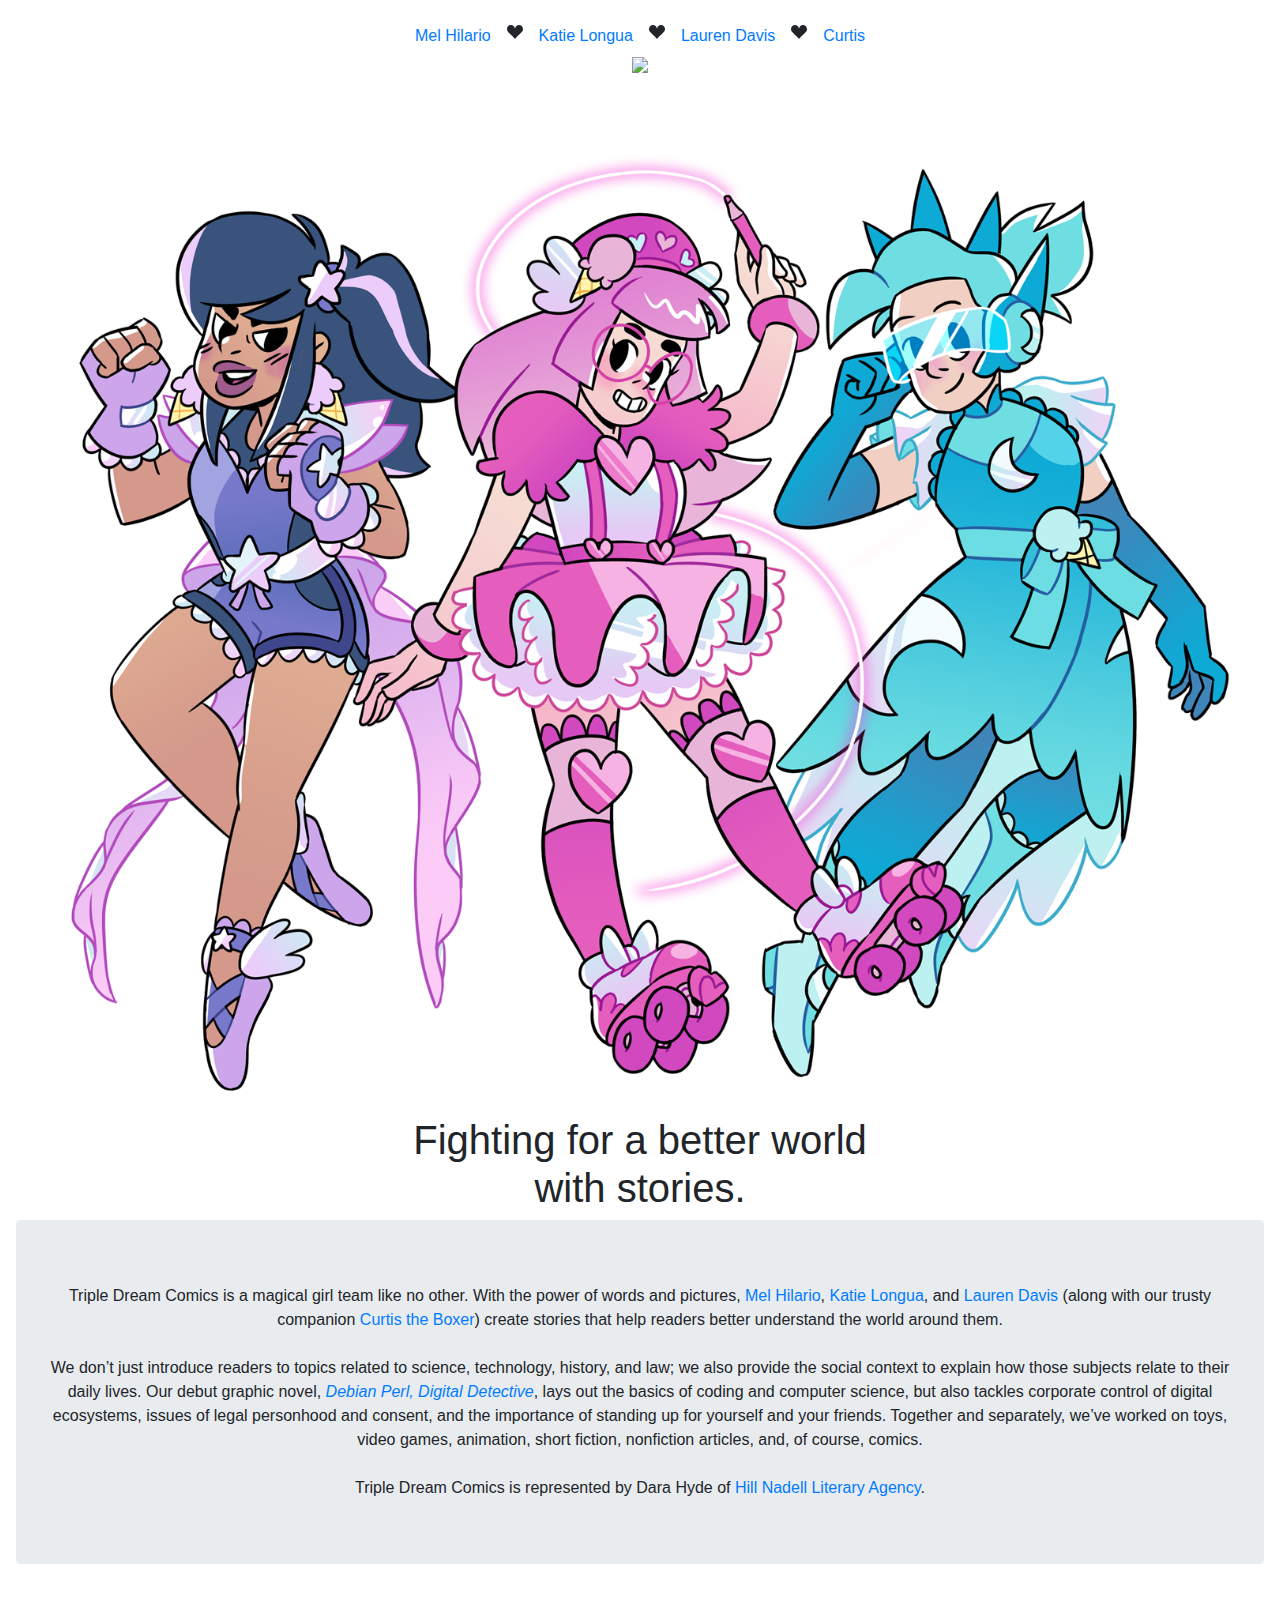
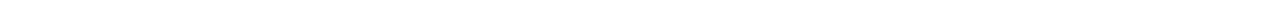
==== index.html @ 96fca915 "Add files via upload" ====
<!doctype html>
<html lang="en">
  <head>
    <!-- Required meta tags -->
    <meta charset="utf-8">
    <meta name="viewport" content="width=device-width, initial-scale=1, shrink-to-fit=no">

    <!-- Bootstrap CSS -->
    <link rel="stylesheet" href="https://stackpath.bootstrapcdn.com/bootstrap/4.5.2/css/bootstrap.min.css" integrity="sha384-JcKb8q3iqJ61gNV9KGb8thSsNjpSL0n8PARn9HuZOnIxN0hoP+VmmDGMN5t9UJ0Z" crossorigin="anonymous">

    <title>Triple Dream Comics</title>
    <!-- Custom styles for this template -->
    <link href="cover.css" rel="stylesheet">
  </head>

  <body class="text-center">
     <div class="cover-container d-flex h-100 p-3 mx-auto flex-column">
       <header class="masthead mb-auto">
         <div class="inner">
          <!--<h3 class="masthead-brand">Cover</h3> -->
           <nav class="nav nav-masthead justify-content-center">
             <a class="nav-link" href="mel.html">Mel Hilario</a>
             <svg width="1em" height="2em" viewBox="0 0 16 16" class="bi bi-suit-heart-fill" fill="currentColor" xmlns="http://www.w3.org/2000/svg">
   <path d="M4 1c2.21 0 4 1.755 4 3.92C8 2.755 9.79 1 12 1s4 1.755 4 3.92c0 3.263-3.234 4.414-7.608 9.608a.513.513 0 0 1-.784 0C3.234 9.334 0 8.183 0 4.92 0 2.755 1.79 1 4 1z"/>
</svg>
             <a class="nav-link" href="katie.html">Katie Longua</a>
             <svg width="1em" height="2em" viewBox="0 0 16 16" class="bi bi-suit-heart-fill" fill="currentColor" xmlns="http://www.w3.org/2000/svg">
  <path d="M4 1c2.21 0 4 1.755 4 3.92C8 2.755 9.79 1 12 1s4 1.755 4 3.92c0 3.263-3.234 4.414-7.608 9.608a.513.513 0 0 1-.784 0C3.234 9.334 0 8.183 0 4.92 0 2.755 1.79 1 4 1z"/>
</svg>
             <a class="nav-link" href="lauren.html">Lauren Davis</a>
             <svg width="1em" height="2em" viewBox="0 0 16 16" class="bi bi-suit-heart-fill" fill="currentColor" xmlns="http://www.w3.org/2000/svg">
  <path d="M4 1c2.21 0 4 1.755 4 3.92C8 2.755 9.79 1 12 1s4 1.755 4 3.92c0 3.263-3.234 4.414-7.608 9.608a.513.513 0 0 1-.784 0C3.234 9.334 0 8.183 0 4.92 0 2.755 1.79 1 4 1z"/>
</svg>
             <a class="nav-link" href="curtis.html">Curtis</a>
           </nav>
         </div>
       </header>
       <a href="index.html"><img src="assets/TripleDreamLogo01web.png" class="figure-img img-fluid"></a>
       <img src="assets/TripleDreamTeamweb.png" class="figure-img img-fluid rounded" alt="Portrait of Mel, Katie, Curtis the Boxer, and Lauren by Katie Longua" class="img-fluid">

       <main role="main" class="inner cover">
         <h1 class="cover-heading">Fighting for a better world<br> with stories.</h1>
         <p class="jumbotron">Triple Dream Comics is a magical girl team like no other. With the power of words and pictures, <a href="mel.html" class="textlink">Mel Hilario</a>, <a href="katie.html" class="textlink">Katie Longua</a>, and <a href="lauren.html" class="textlink">Lauren Davis</a> (along with our trusty companion <a href="curtis.html" class="textlink">Curtis the Boxer</a>) create stories that help readers better understand the world around them.<br><br>We don’t just introduce readers to topics related to science, technology, history, and law; we also provide the social context to explain how those subjects relate to their daily lives. Our debut graphic novel, <a href="https://www.lionforge.com/debian-perl/" class="textlink" target="_blank"><em>Debian Perl, Digital Detective</em></a>, lays out the basics of coding and computer science, but also tackles corporate control of digital ecosystems, issues of legal personhood and consent, and the importance of standing up for yourself and your friends. Together and separately, we’ve worked on toys, video games, animation, short fiction, nonfiction articles, and, of course, comics.
          <br><br>
          Triple Dream Comics is represented by Dara Hyde of <a href="https://www.hillnadell.com/" class="textlink" target="_blank">Hill Nadell Literary Agency</a>.
</p>
       </main>

       <footer class="mastfoot mt-auto">
         <div class="inner">
                <!-- <p>Cover template for <a href="https://getbootstrap.com/">Bootstrap</a>, by <a href="https://twitter.com/mdo">@mdo</a>.</p> -->
         </div>
       </footer>
     </div>

    <!-- Optional JavaScript -->
    <!-- jQuery first, then Popper.js, then Bootstrap JS -->
    <script src="https://code.jquery.com/jquery-3.5.1.slim.min.js" integrity="sha384-DfXdz2htPH0lsSSs5nCTpuj/zy4C+OGpamoFVy38MVBnE+IbbVYUew+OrCXaRkfj" crossorigin="anonymous"></script>
    <script src="https://cdn.jsdelivr.net/npm/popper.js@1.16.1/dist/umd/popper.min.js" integrity="sha384-9/reFTGAW83EW2RDu2S0VKaIzap3H66lZH81PoYlFhbGU+6BZp6G7niu735Sk7lN" crossorigin="anonymous"></script>
    <script src="https://stackpath.bootstrapcdn.com/bootstrap/4.5.2/js/bootstrap.min.js" integrity="sha384-B4gt1jrGC7Jh4AgTPSdUtOBvfO8shuf57BaghqFfPlYxofvL8/KUEfYiJOMMV+rV" crossorigin="anonymous"></script>
  </body>
</html>
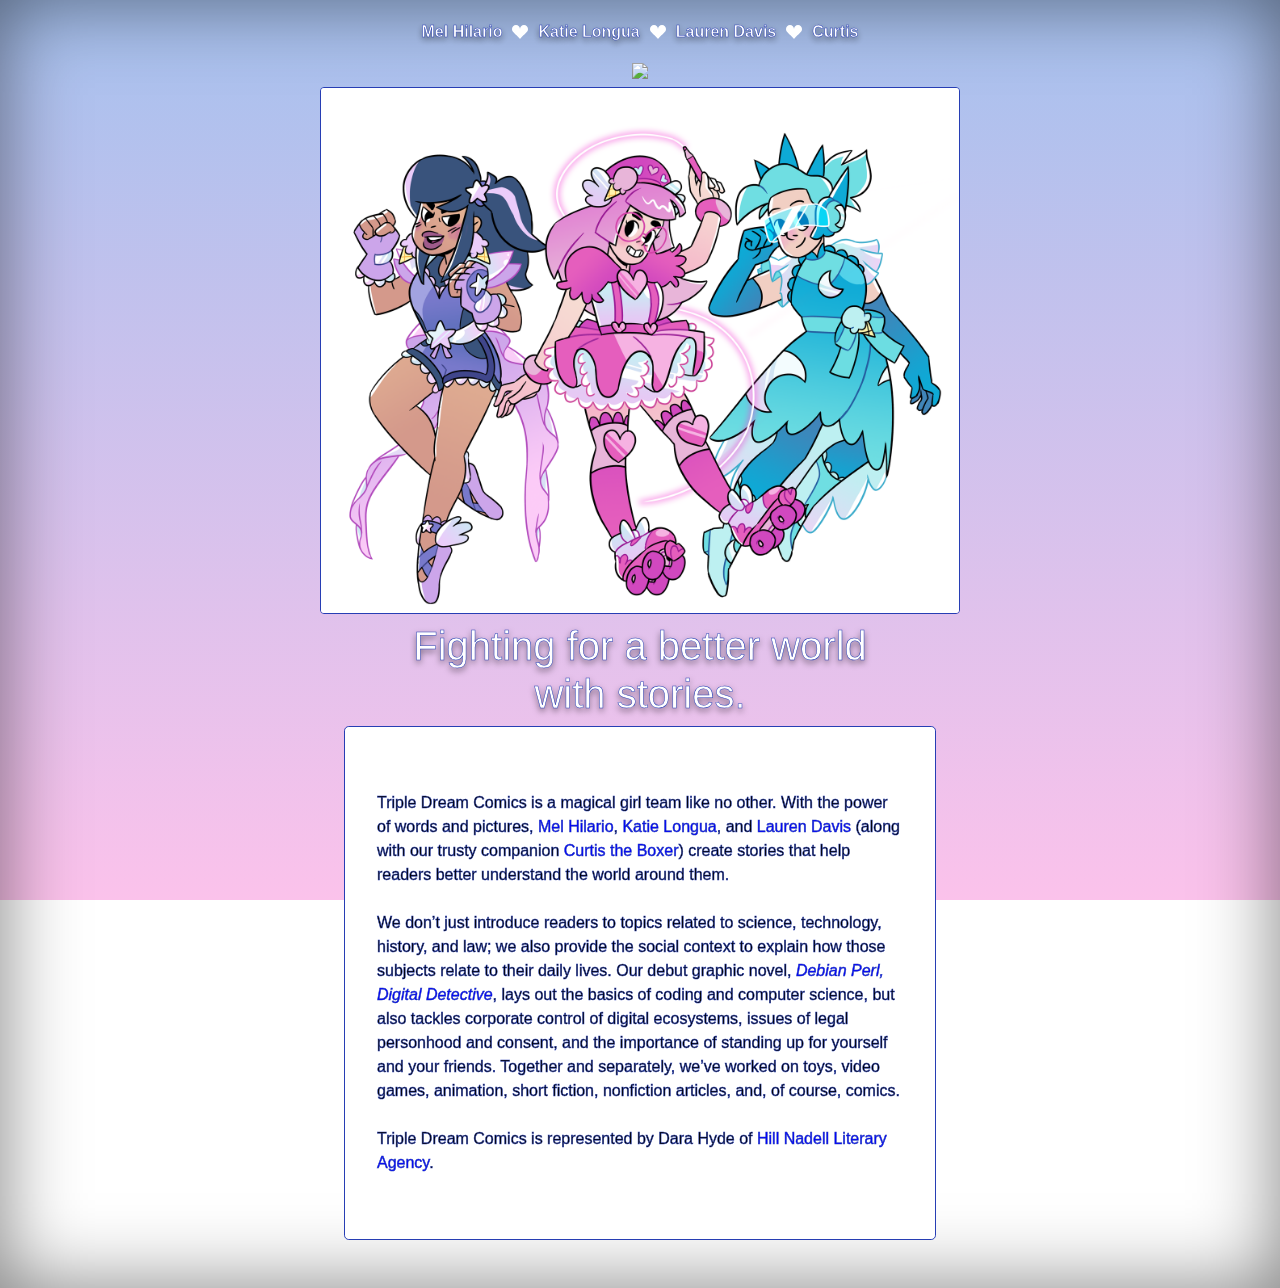
==== commit de18c37d: "Add files via upload" ====
--- a/index.html
+++ b/index.html
@@ -11,6 +11,11 @@
     <title>Triple Dream Comics</title>
     <!-- Custom styles for this template -->
     <link href="cover.css" rel="stylesheet">
+    <style>
+      .border-custom {
+        border: 1px solid #273eb4;
+      }
+    </style>
   </head>
 
   <body class="text-center">
@@ -36,7 +41,7 @@
          </div>
        </header>
        <a href="index.html"><img src="assets/TripleDreamLogo01web.png" class="figure-img img-fluid"></a>
-       <img src="assets/TripleDreamTeamweb.png" class="figure-img img-fluid rounded" alt="Portrait of Mel, Katie, Curtis the Boxer, and Lauren by Katie Longua" class="img-fluid">
+       <img src="assets/TripleDreamTeamweb.png" class="figure-img img-fluid rounded border-custom" alt="Portrait of Mel, Katie, and Lauren as magical girls by Katie Longua" class="img-fluid">
 
        <main role="main" class="inner cover">
          <h1 class="cover-heading">Fighting for a better world<br> with stories.</h1>
--- a/cover.css
+++ b/cover.css
@@ -0,0 +1,219 @@
+/*
+ * Globals
+ */
+
+/* Links */
+a,
+a:focus,
+a:hover {
+  color: purple;
+}
+
+/* Custom default button */
+.btn-secondary,
+.btn-secondary:hover,
+.btn-secondary:focus {
+  color: #333;
+  text-shadow: none; /* Prevent inheritance from `body` */
+  background-color: #fff;
+  border: .05rem solid #fff;
+}
+
+
+/*
+ * Base structure
+ */
+/*
+html,
+body {
+  height: 100%;
+   margin: 0;
+   background-repeat: no-repeat;
+   background-attachment: fixed;
+   background-image: linear-gradient(to bottom, #a6c1ee 0%, #fbc2eb 100%);
+}*/
+
+body:before {
+	content:"";
+	position:fixed;
+	left:0;
+	top:0;
+	right:0;
+	bottom:0;
+	z-index:-1;
+	background:#a6c1ee;
+	background: linear-gradient(to bottom, #a6c1ee, #fbc2eb);
+}
+
+body {
+  display: -ms-flexbox;
+  display: -webkit-box;
+  display: flex;
+  -ms-flex-pack: center;
+  -webkit-box-pack: center;
+  justify-content: center;
+  color: #fff;
+   -webkit-text-stroke: .5px #273eb4;
+  text-shadow: 0 .2rem .4rem rgba(0, 0, 0, .5);
+  box-shadow: inset 0 0 5rem rgba(0, 0, 0, .5);
+}
+
+.bg-index{
+  	/*background = gradient + image pattern combo*/
+  background: linear-gradient(rgba(255, 105, 180, 1), rgba(3, 246, 249, 1));
+}
+
+.bg-mel{
+    background-image: linear-gradient(to top, #a18cd1 0%, #fbc2eb 100%);
+}
+
+.bg-katie{
+  background: linear-gradient(to top, #fad0c4 0%, #ffd1ff 100%);
+}
+
+.bg-lauren{
+  background-image: linear-gradient(to top, #9795f0 0%, #fbc8d4 100%);
+}
+
+.bg-curtis{
+  background-image: linear-gradient(-20deg, #ddd6f3 0%, #faaca8 100%, #faaca8 100%);
+}
+
+.center {
+  display: block;
+  margin-left: auto;
+  margin-right: auto;
+  width: 50%;
+}
+
+
+.cover-container {
+  max-width: 42em;
+}
+
+
+/*
+ * Header
+ */
+.masthead {
+  margin-bottom: 2rem;
+}
+
+.masthead-brand {
+  margin-bottom: 0;
+}
+
+.nav-masthead .nav-link {
+  padding: .25rem 0;
+  margin-left:10px;
+  margin-right:10px;
+  margin-bottom:10px;
+  font-weight: 700;
+  color: white;
+  background-color: transparent;
+  border-bottom: .25rem solid transparent;
+}
+
+.nav-masthead .nav-link:hover,
+.nav-masthead .nav-link:focus {
+  border-bottom-color: rgba(255, 255, 255, .25);
+}
+
+.nav-masthead .nav-link + .nav-link {
+  margin-left: 1rem;
+}
+
+.nav-masthead .active {
+  color: #fff;
+  border-bottom-color: #fff;
+}
+
+@media (min-width: 48em) {
+  .masthead-brand {
+    float: left;
+  }
+  .nav-masthead {
+    float: center;
+  }
+}
+
+
+/*
+ * Cover
+ */
+.cover {
+  padding: 0 1.5rem;
+}
+.cover .btn-lg {
+  padding: .75rem 1.25rem;
+  font-weight: 700;
+}
+
+.jumbotron{
+  background-color: white;
+  color:black;
+  text-shadow: none;
+  text-align: left;
+  border-style: solid;
+  border-width: thin;
+  border-color: #273eb4;
+}
+
+.textlink{
+  color: blue;
+}
+
+.fa.fa-twitter{
+  transform:scale(2.0,2.0);
+  margin-top: 10px;
+  margin-left: 5px;
+  margin-right: 20px;
+  color:	#1DA1F2;
+}
+
+.fa.fa-instagram {
+  margin-top: 10px;
+  margin-right: 20px;
+  transform:scale(2.0,2.0);
+  color: transparent;
+  background: radial-gradient(circle at 30% 107%, #fdf497 0%, #fdf497 5%, #fd5949 45%, #d6249f 60%, #285AEB 90%);
+  background: -webkit-radial-gradient(circle at 30% 107%, #fdf497 0%, #fdf497 5%, #fd5949 45%, #d6249f 60%, #285AEB 90%);
+  background-clip: text;
+  -webkit-background-clip: text;
+}
+
+.fa.fa-linkedin {
+  margin-left: 5px;
+  margin-top: 10px;
+  margin-right: 20px;
+  transform:scale(2.0,2.0);
+  color: #2867B2;
+}
+
+.fa.fa-home {
+  margin-left: 5px;
+  margin-top: 10px;
+  margin-right: 20px;
+  transform:scale(2.0,2.0);
+  color: #ff69b4;
+}
+.fa.fa-shopping-cart {
+  margin-top: 10px;
+  margin-right: 20px;
+  transform:scale(2.0,2.0);
+  color: #8b0089;
+}
+
+.fa.fa-etsy {
+  margin-top: 10px;
+  margin-right: 15px;
+  transform:scale(1.8,1.8);
+  color: #eb6d20;
+}
+
+/*
+ * Footer
+ */
+.mastfoot {
+  color: rgba(255, 255, 255, .5);
+}
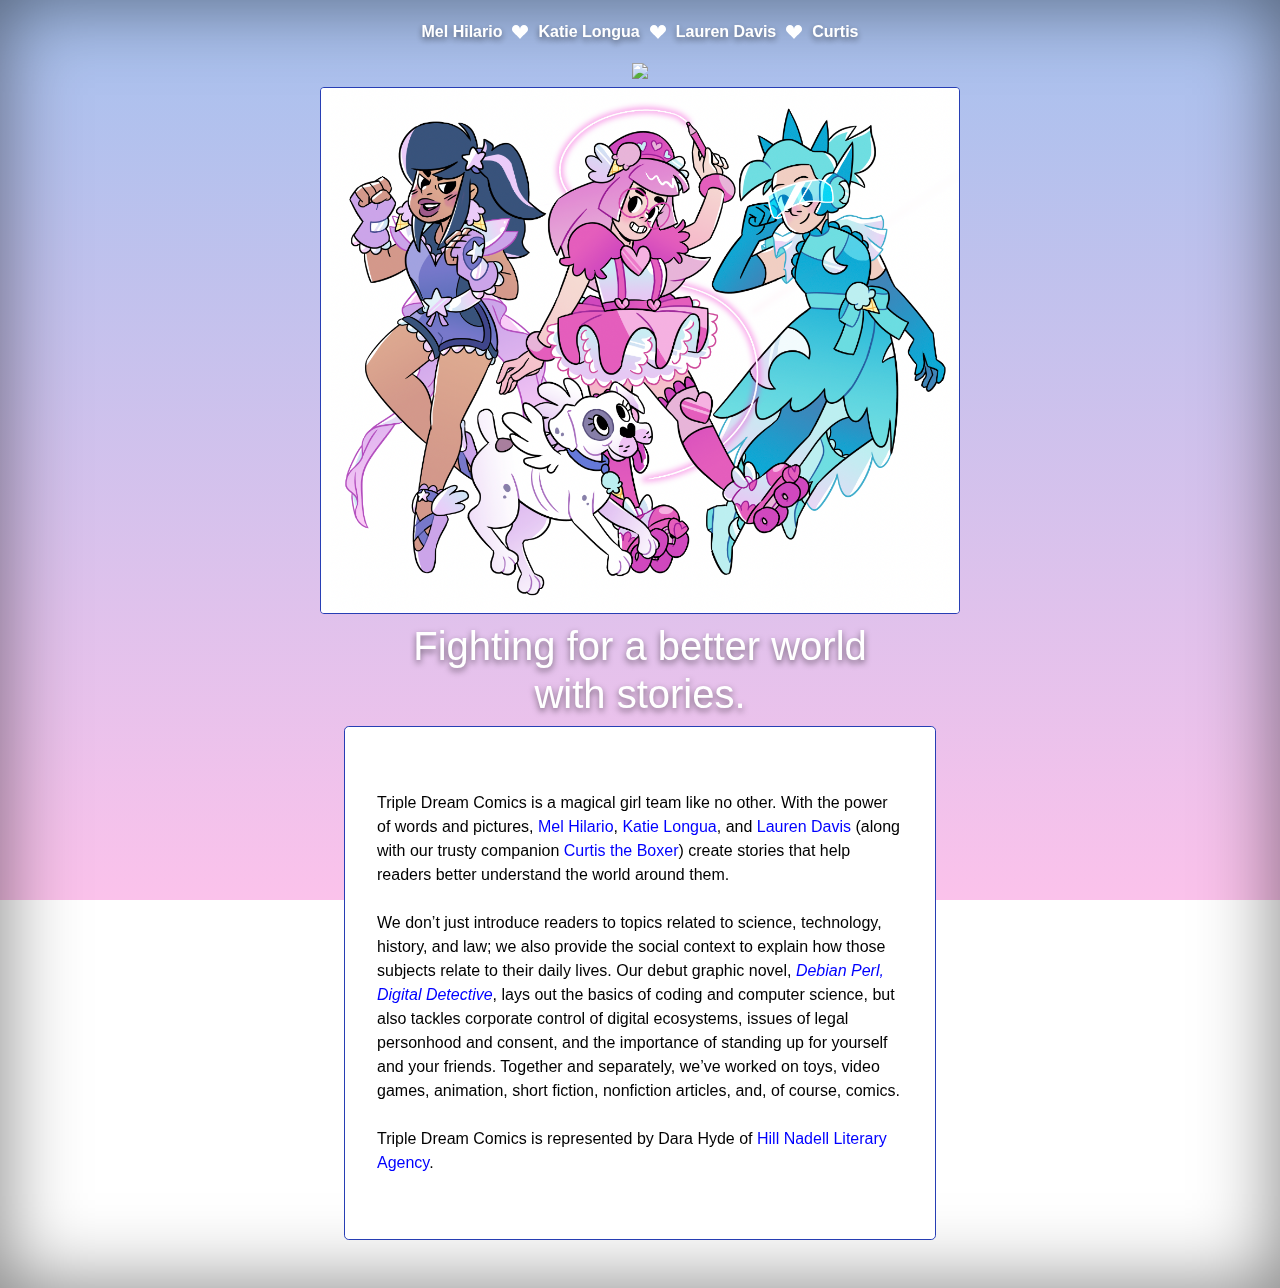
==== commit 0b5ec118: "Add files via upload" ====
--- a/index.html
+++ b/index.html
@@ -41,7 +41,7 @@
          </div>
        </header>
        <a href="index.html"><img src="assets/TripleDreamLogo01web.png" class="figure-img img-fluid"></a>
-       <img src="assets/TripleDreamTeamweb.png" class="figure-img img-fluid rounded border-custom" alt="Portrait of Mel, Katie, and Lauren as magical girls by Katie Longua" class="img-fluid">
+       <img src="assets/TripleDreamCurtis.png" class="figure-img img-fluid rounded border-custom" alt="Portrait of Mel, Katie, and Lauren as magical girls by Katie Longua" class="img-fluid">
 
        <main role="main" class="inner cover">
          <h1 class="cover-heading">Fighting for a better world<br> with stories.</h1>
--- a/cover.css
+++ b/cover.css
@@ -53,7 +53,7 @@
   -webkit-box-pack: center;
   justify-content: center;
   color: #fff;
-   -webkit-text-stroke: .5px #273eb4;
+   /*-webkit-text-stroke: .5px #273eb4;*/
   text-shadow: 0 .2rem .4rem rgba(0, 0, 0, .5);
   box-shadow: inset 0 0 5rem rgba(0, 0, 0, .5);
 }
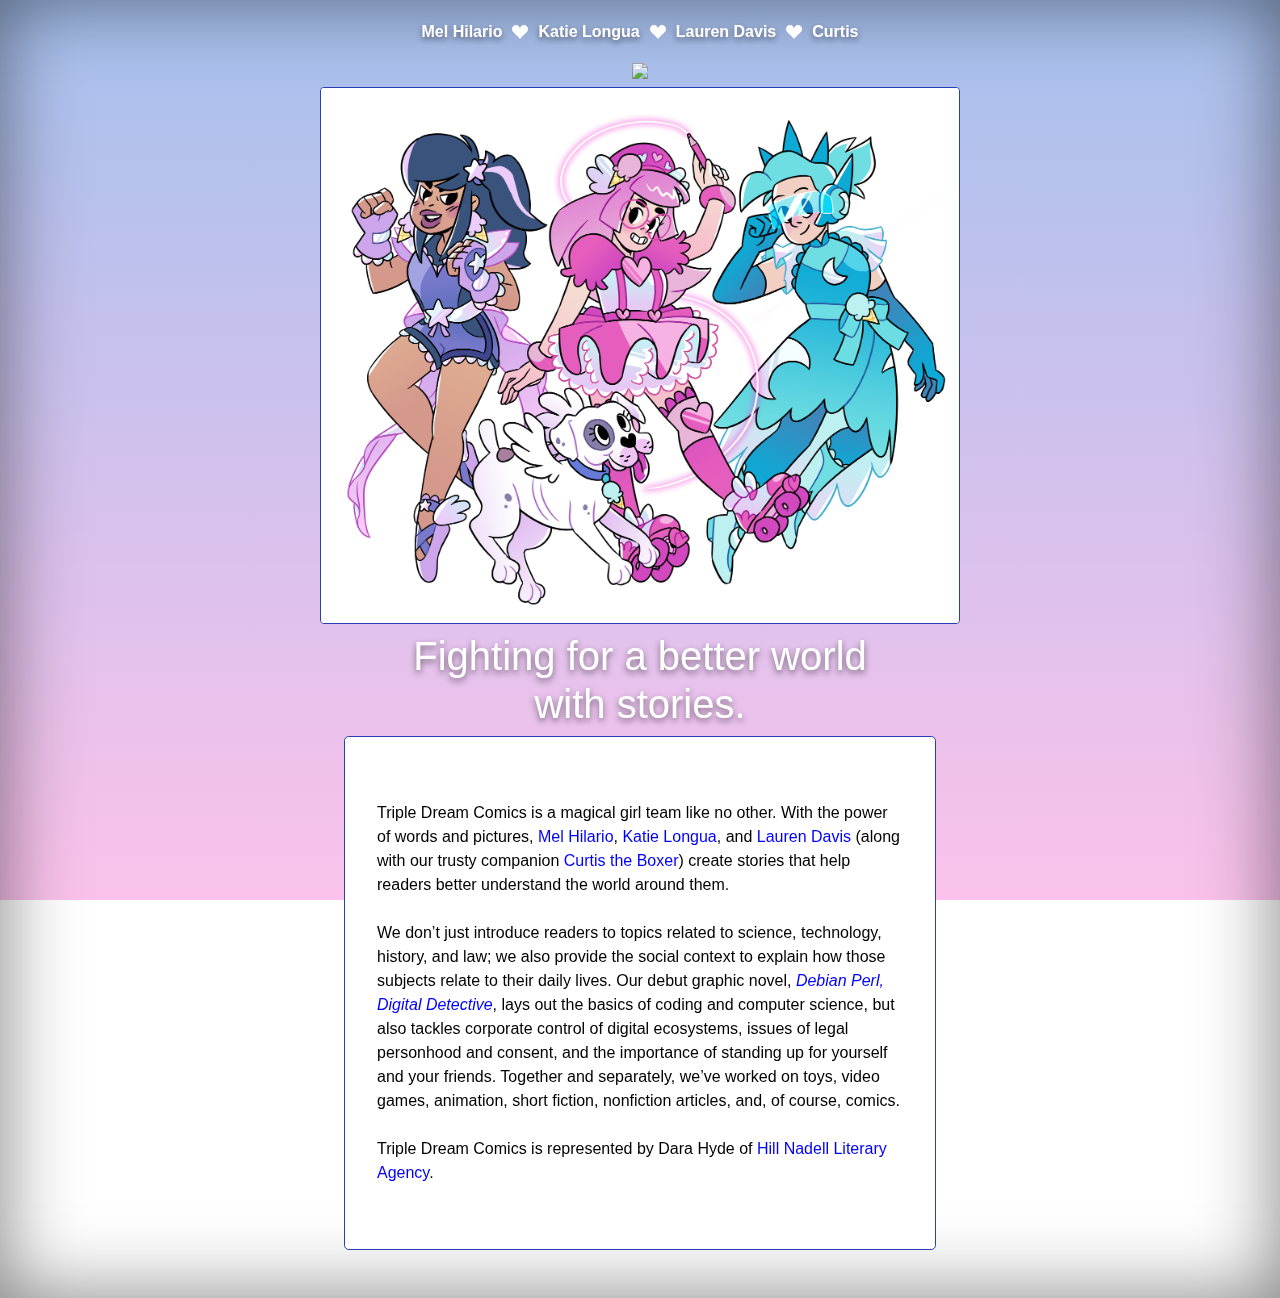
==== commit 0e7f7a55: "Add files via upload" ====
--- a/index.html
+++ b/index.html
@@ -41,7 +41,7 @@
          </div>
        </header>
        <a href="index.html"><img src="assets/TripleDreamLogo01web.png" class="figure-img img-fluid"></a>
-       <img src="assets/TripleDreamCurtis.png" class="figure-img img-fluid rounded border-custom" alt="Portrait of Mel, Katie, and Lauren as magical girls by Katie Longua" class="img-fluid">
+       <img src="assets/TripleDreamTeamFinalweb.png" class="figure-img img-fluid rounded border-custom" alt="Portrait of Mel, Katie, and Lauren as magical girls by Katie Longua" class="img-fluid">
 
        <main role="main" class="inner cover">
          <h1 class="cover-heading">Fighting for a better world<br> with stories.</h1>
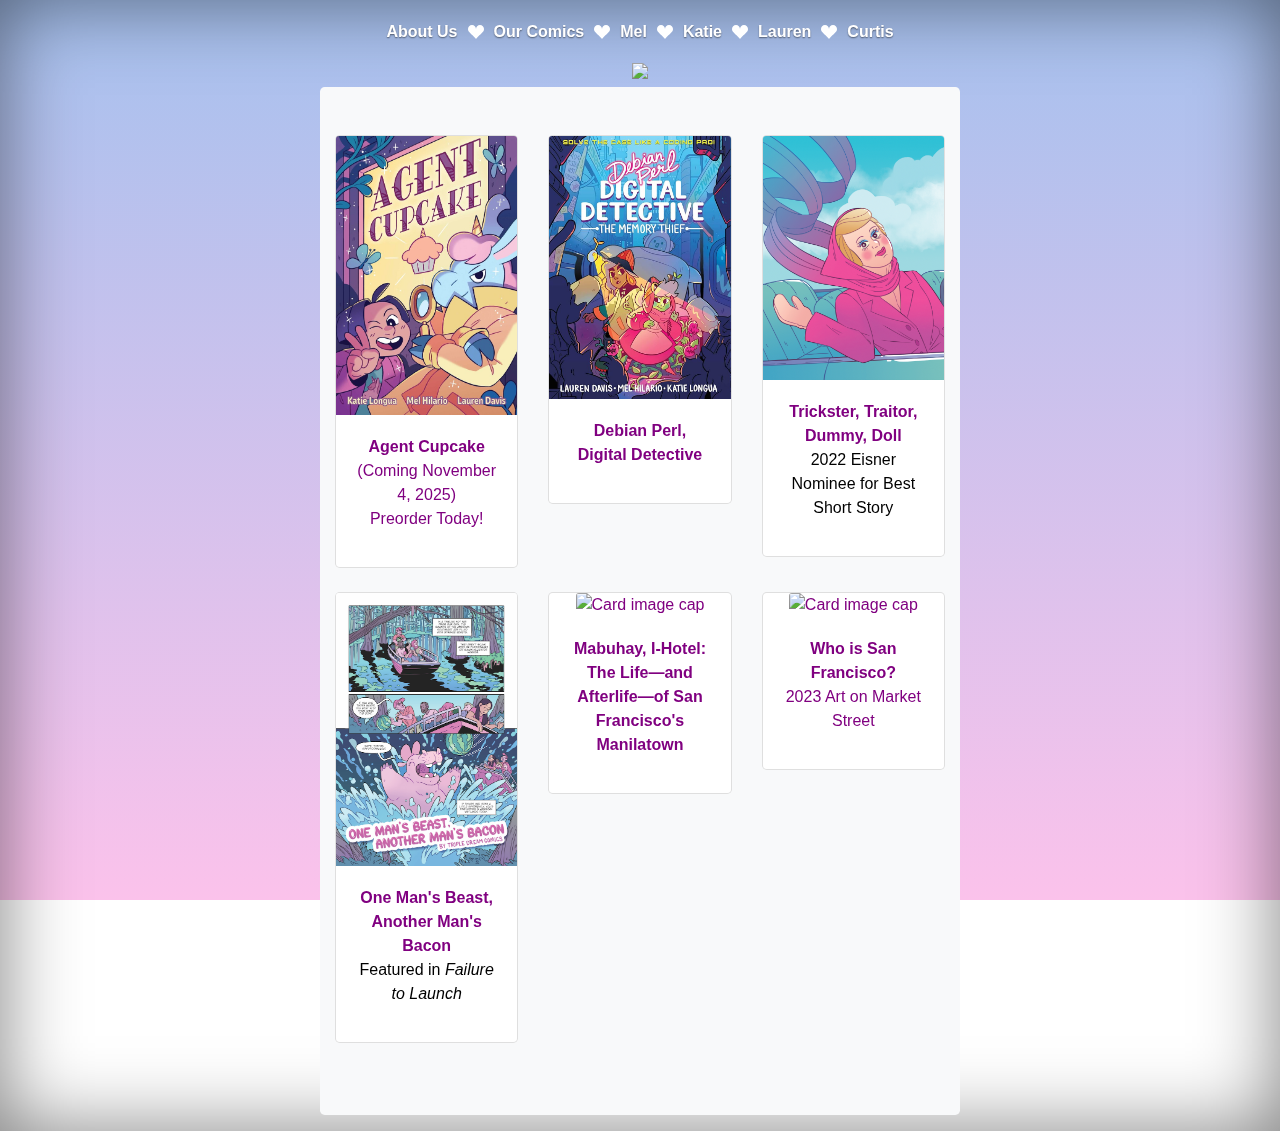
==== commit e2446c7b: "Add files via upload" ====
--- a/index.html
+++ b/index.html
@@ -24,15 +24,23 @@
          <div class="inner">
           <!--<h3 class="masthead-brand">Cover</h3> -->
            <nav class="nav nav-masthead justify-content-center">
-             <a class="nav-link" href="mel.html">Mel Hilario</a>
+           <a class="nav-link" href="about.html">About Us</a>
+            <svg width="1em" height="2em" viewBox="0 0 16 16" class="bi bi-suit-heart-fill" fill="currentColor" xmlns="http://www.w3.org/2000/svg">
+  <path d="M4 1c2.21 0 4 1.755 4 3.92C8 2.755 9.79 1 12 1s4 1.755 4 3.92c0 3.263-3.234 4.414-7.608 9.608a.513.513 0 0 1-.784 0C3.234 9.334 0 8.183 0 4.92 0 2.755 1.79 1 4 1z"/>
+</svg>
+            <a class="nav-link" href="comics.html">Our Comics</a>
+            <svg width="1em" height="2em" viewBox="0 0 16 16" class="bi bi-suit-heart-fill" fill="currentColor" xmlns="http://www.w3.org/2000/svg">
+  <path d="M4 1c2.21 0 4 1.755 4 3.92C8 2.755 9.79 1 12 1s4 1.755 4 3.92c0 3.263-3.234 4.414-7.608 9.608a.513.513 0 0 1-.784 0C3.234 9.334 0 8.183 0 4.92 0 2.755 1.79 1 4 1z"/>
+</svg>
+             <a class="nav-link" href="mel.html">Mel</a>
              <svg width="1em" height="2em" viewBox="0 0 16 16" class="bi bi-suit-heart-fill" fill="currentColor" xmlns="http://www.w3.org/2000/svg">
    <path d="M4 1c2.21 0 4 1.755 4 3.92C8 2.755 9.79 1 12 1s4 1.755 4 3.92c0 3.263-3.234 4.414-7.608 9.608a.513.513 0 0 1-.784 0C3.234 9.334 0 8.183 0 4.92 0 2.755 1.79 1 4 1z"/>
 </svg>
-             <a class="nav-link" href="katie.html">Katie Longua</a>
+             <a class="nav-link" href="katie.html">Katie</a>
              <svg width="1em" height="2em" viewBox="0 0 16 16" class="bi bi-suit-heart-fill" fill="currentColor" xmlns="http://www.w3.org/2000/svg">
   <path d="M4 1c2.21 0 4 1.755 4 3.92C8 2.755 9.79 1 12 1s4 1.755 4 3.92c0 3.263-3.234 4.414-7.608 9.608a.513.513 0 0 1-.784 0C3.234 9.334 0 8.183 0 4.92 0 2.755 1.79 1 4 1z"/>
 </svg>
-             <a class="nav-link" href="lauren.html">Lauren Davis</a>
+             <a class="nav-link" href="lauren.html">Lauren</a>
              <svg width="1em" height="2em" viewBox="0 0 16 16" class="bi bi-suit-heart-fill" fill="currentColor" xmlns="http://www.w3.org/2000/svg">
   <path d="M4 1c2.21 0 4 1.755 4 3.92C8 2.755 9.79 1 12 1s4 1.755 4 3.92c0 3.263-3.234 4.414-7.608 9.608a.513.513 0 0 1-.784 0C3.234 9.334 0 8.183 0 4.92 0 2.755 1.79 1 4 1z"/>
 </svg>
@@ -41,15 +49,82 @@
          </div>
        </header>
        <a href="index.html"><img src="assets/TripleDreamLogo01web.png" class="figure-img img-fluid"></a>
-       <img src="assets/TripleDreamTeamFinalweb.png" class="figure-img img-fluid rounded border-custom" alt="Portrait of Mel, Katie, and Lauren as magical girls by Katie Longua" class="img-fluid">
+        <div class="album py-5 bg-light">
+        <div class="container">
 
-       <main role="main" class="inner cover">
-         <h1 class="cover-heading">Fighting for a better world<br> with stories.</h1>
-         <p class="jumbotron">Triple Dream Comics is a magical girl team like no other. With the power of words and pictures, <a href="mel.html" class="textlink">Mel Hilario</a>, <a href="katie.html" class="textlink">Katie Longua</a>, and <a href="lauren.html" class="textlink">Lauren Davis</a> (along with our trusty companion <a href="curtis.html" class="textlink">Curtis the Boxer</a>) create stories that help readers better understand the world around them.<br><br>We don’t just introduce readers to topics related to science, technology, history, and law; we also provide the social context to explain how those subjects relate to their daily lives. Our debut graphic novel, <a href="https://www.lionforge.com/debian-perl/" class="textlink" target="_blank"><em>Debian Perl, Digital Detective</em></a>, lays out the basics of coding and computer science, but also tackles corporate control of digital ecosystems, issues of legal personhood and consent, and the importance of standing up for yourself and your friends. Together and separately, we’ve worked on toys, video games, animation, short fiction, nonfiction articles, and, of course, comics.
-          <br><br>
-          Triple Dream Comics is represented by Dara Hyde of <a href="https://www.hillnadell.com/" class="textlink" target="_blank">Hill Nadell Literary Agency</a>.
-</p>
-       </main>
+          <div class="row">
+            <div class="col-md-4">
+              <div class="card mb-4 box-shadow">
+                 <a href="https://www.simonandschuster.com/books/Agent-Cupcake/Mel-Hilario/9781637158760" target="_blank"><img class="card-img-top" img src="assets/agent-cupcake-cover.jpg" alt="Card image cap"></a>
+                <div class="card-body">
+                  <p class="card-text"><a href="https://www.simonandschuster.com/books/Agent-Cupcake/Mel-Hilario/9781637158760" target="_blank"><b>Agent Cupcake</b> (Coming November 4, 2025) <br>Preorder Today!</a></p>
+                  <div class="d-flex justify-content-between align-items-center">
+                  </div>
+                </div>
+              </div>
+            </div>
+            
+            <div class="col-md-4">
+              <div class="card mb-4 box-shadow">
+                 <a href="https://www.simonandschuster.com/books/Debian-Perl-Digital-Detective-Book-One/Melanie-Hilario/9781549303326" target="_blank"><img class="card-img-top" img src="assets/debian-perl.jpg" alt="Card image cap"></a>
+                <div class="card-body">
+                  <p class="card-text"><a href="https://www.simonandschuster.com/books/Debian-Perl-Digital-Detective-Book-One/Melanie-Hilario/9781549303326" target="_blank"><b>Debian Perl, Digital Detective</b></a></p>
+                  <div class="d-flex justify-content-between align-items-center">
+                  </div>
+                </div>
+              </div>
+            </div>
+            
+            <div class="col-md-4">
+              <div class="card mb-4 box-shadow">
+                 <a href="https://thenib.com/trickster-traitor-dummy-doll/" target="_blank"><img class="card-img-top" img src="assets/judycrop.png" alt="Card image cap"></a>
+                <div class="card-body">
+                  <p class="card-text"><a href="https://thenib.com/trickster-traitor-dummy-doll/" target="_blank"><b>Trickster, Traitor, Dummy, Doll</b></a><br>2022 Eisner Nominee for Best Short Story</p>
+                  <div class="d-flex justify-content-between align-items-center">
+                  </div>
+                </div>
+              </div>
+            </div>
+            
+            <div class="col-md-4">
+              <div class="card mb-4 box-shadow">
+                 <a href="https://bookshop.org/p/books/failure-to-launch-a-tour-of-ill-fated-futures/19727405" target="_blank"><img class="card-img-top" img src="assets/hippos1.png" alt="Card image cap"></a>
+                <div class="card-body">
+                  <p class="card-text"><a href="https://bookshop.org/p/books/failure-to-launch-a-tour-of-ill-fated-futures/19727405" target="_blank"><b>One Man's Beast, Another Man's Bacon</b></a><br>Featured in <em>Failure to Launch</em></p>
+                  <div class="d-flex justify-content-between align-items-center">
+                  </div>
+                </div>
+              </div>
+            </div>
+            
+            <div class="col-md-4">
+              <div class="card mb-4 box-shadow">
+                 <a href="https://thenib.com/mabuhay-i-hotel/" target="_blank"><img class="card-img-top" img src="assets/ihotelcover.png" alt="Card image cap"></a>
+                <div class="card-body">
+                  <p class="card-text"><a href="https://thenib.com/mabuhay-i-hotel/" target="_blank"><b>Mabuhay, I-Hotel: The Life—and Afterlife—of San Francisco's Manilatown</b></a></p>
+                  <div class="d-flex justify-content-between align-items-center">
+                  </div>
+                </div>
+              </div>
+            </div>
+            
+            <div class="col-md-4">
+              <div class="card mb-4 box-shadow">
+                 <a href="https://www.flickr.com/photos/sfac/albums/72177720309574848/" target="_blank"><img class="card-img-top" img src="assets/whatisapark.png" alt="Card image cap"></a>
+                <div class="card-body">
+                  <p class="card-text"><a href="https://www.flickr.com/photos/sfac/albums/72177720309574848/" target="_blank"><b>Who is San Francisco?</b></a><br><a href="https://www.sfartscommission.org/our-role-impact/press-room/press-release/what%E2%80%99s-market-street-new-poster-series-triple-dream-comics-" target="_blank">2023 Art on Market Street</a></p>
+                  <div class="d-flex justify-content-between align-items-center">
+                  </div>
+                </div>
+              </div>
+            </div>
+
+
+
+
+
+                    </div>
+      </div>
 
        <footer class="mastfoot mt-auto">
          <div class="inner">
--- a/cover.css
+++ b/cover.css
@@ -53,9 +53,12 @@
   -webkit-box-pack: center;
   justify-content: center;
   color: #fff;
-   /*-webkit-text-stroke: .5px #273eb4;*/
-  text-shadow: 0 .2rem .4rem rgba(0, 0, 0, .5);
+  text-shadow: 0 .05rem .1rem rgba(0, 0, 0, .5);
   box-shadow: inset 0 0 5rem rgba(0, 0, 0, .5);
+}
+
+.album{
+    border-radius: .3rem;
 }
 
 .bg-index{
@@ -77,6 +80,13 @@
 
 .bg-curtis{
   background-image: linear-gradient(-20deg, #ddd6f3 0%, #faaca8 100%, #faaca8 100%);
+}
+
+.card{
+  color:black;
+  text-shadow: none;
+  text-align: center;
+  border-radius: .3rem;
 }
 
 .center {
@@ -154,9 +164,6 @@
   color:black;
   text-shadow: none;
   text-align: left;
-  border-style: solid;
-  border-width: thin;
-  border-color: #273eb4;
 }
 
 .textlink{
